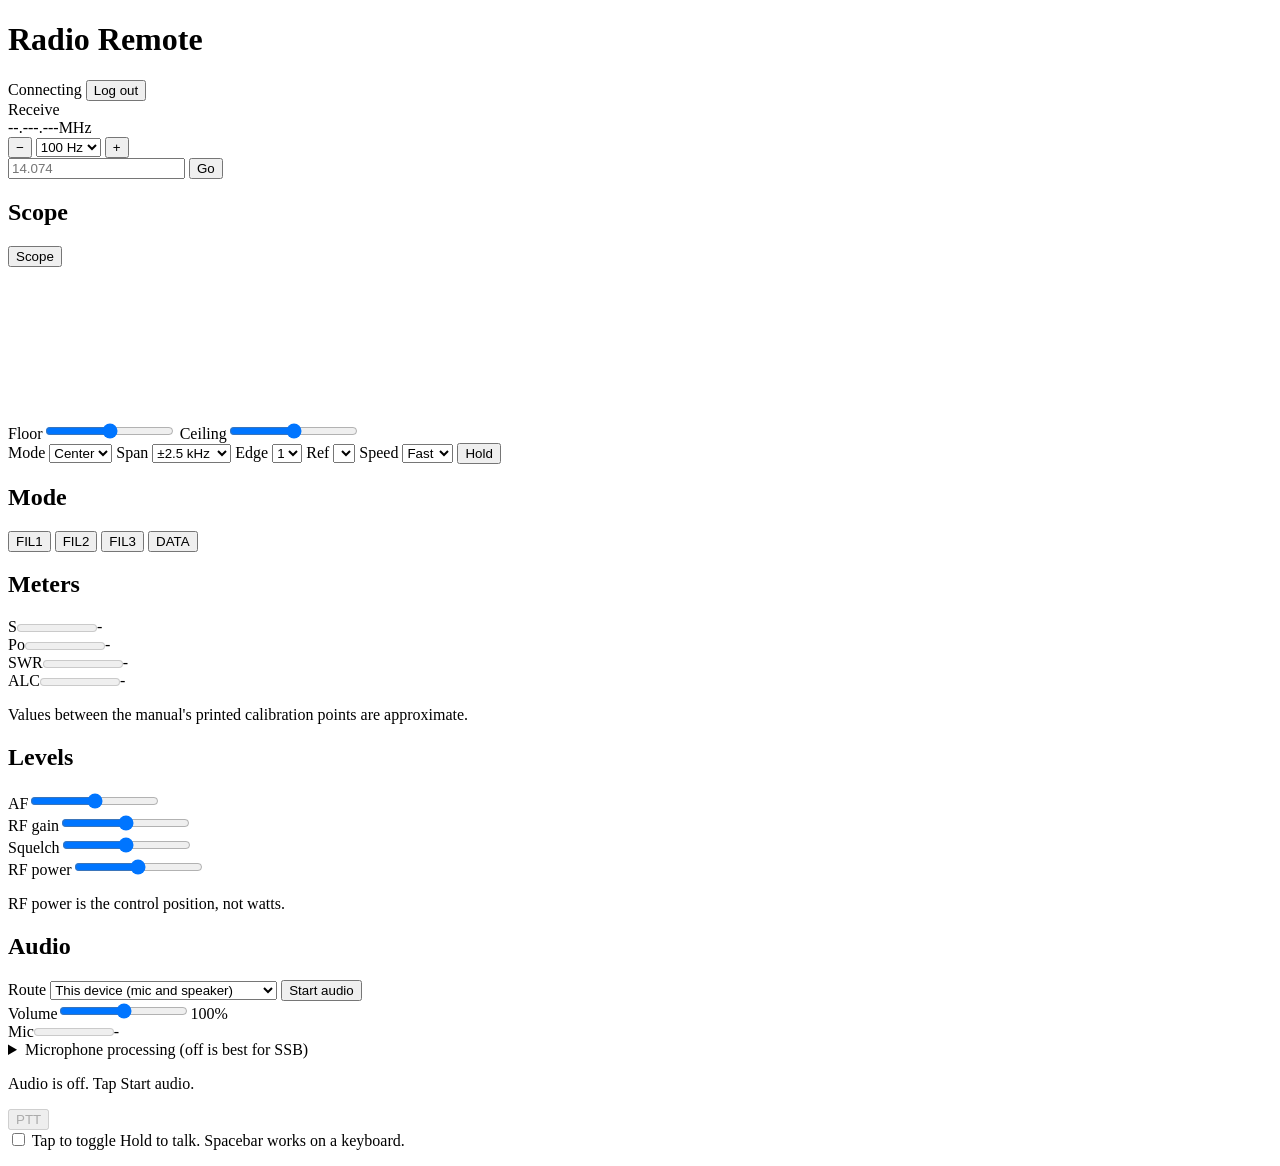
==== src/radio_web_remote/static/index.html @ 19b1ce09 "ui: browser audio with receive player, mic capture and routing choice AudioWorklet player with an 80" ====
<!doctype html>
<html lang="en">
<head>
  <meta charset="utf-8">
  <meta name="viewport" content="width=device-width, initial-scale=1, viewport-fit=cover">
  <meta name="theme-color" content="#0f2a4f">
  <meta name="apple-mobile-web-app-capable" content="yes">
  <title>Radio Remote</title>
  <link rel="stylesheet" href="/static/css/app.css">
  <link rel="stylesheet" href="/static/css/radio.css">
  <script type="module" src="/static/js/app.js"></script>
</head>
<body>
  <header class="bar">
    <h1 id="title">Radio Remote</h1>
    <span class="pill" id="link" data-state="connecting">Connecting</span>
    <span class="spacer"></span>
    <span class="who" id="who"></span>
    <button type="button" id="logout" class="small">Log out</button>
  </header>

  <div class="txbar" id="txbar" data-state="rx" role="status" aria-live="assertive">
    <span id="txtext">Receive</span>
  </div>

  <main class="grid">
    <section class="panel span2" aria-label="Frequency">
      <div class="freq" id="freq" tabindex="0" role="slider" aria-label="Frequency, drag left or right to tune"
           aria-valuetext="">
        <span id="freqtext">--.---.---</span><span class="unit">MHz</span>
      </div>
      <div class="row tune">
        <button type="button" id="down" aria-label="Tune down one step">&#8722;</button>
        <select id="step" aria-label="Tuning step">
          <option value="10">10 Hz</option>
          <option value="100" selected>100 Hz</option>
          <option value="1000">1 kHz</option>
          <option value="5000">5 kHz</option>
          <option value="10000">10 kHz</option>
        </select>
        <button type="button" id="up" aria-label="Tune up one step">+</button>
        <form id="direct" class="row grow">
          <input id="entry" inputmode="decimal" autocomplete="off" placeholder="14.074" aria-label="Frequency in MHz">
          <button type="submit">Go</button>
        </form>
      </div>
      <div class="row bands" id="bands" aria-label="Bands"></div>
    </section>

    <section class="panel span2 scope-panel" aria-label="Spectrum scope" data-feature="scope">
      <div class="row">
        <h2 class="grow">Scope <span class="muted small" id="scope-edges"></span></h2>
        <button type="button" id="scope-toggle" aria-pressed="false">Scope</button>
      </div>
      <div id="scope-body" class="hidden">
        <canvas id="spectrum" class="spectrum" aria-label="Spectrum, tap to tune"></canvas>
        <canvas id="waterfall" class="waterfall" aria-label="Waterfall, tap to tune"></canvas>
        <div class="row scale">
          <label for="scope-floor">Floor</label><input type="range" id="scope-floor" min="0" max="95">
          <label for="scope-ceiling">Ceiling</label><input type="range" id="scope-ceiling" min="5" max="100">
        </div>
        <div class="row wrap scope-controls" id="scope-controls">
          <label>Mode <select id="sc-mode" data-scope="mode"><option value="center">Center</option><option value="fixed">Fixed</option></select></label>
          <label class="sc-center">Span <select id="sc-span" data-scope="span">
            <option value="2500">&#177;2.5 kHz</option><option value="5000">&#177;5 kHz</option>
            <option value="10000">&#177;10 kHz</option><option value="25000">&#177;25 kHz</option>
            <option value="50000">&#177;50 kHz</option><option value="100000">&#177;100 kHz</option>
            <option value="250000">&#177;250 kHz</option><option value="500000">&#177;500 kHz</option></select></label>
          <label class="sc-fixed">Edge <select id="sc-edge" data-scope="edge"><option value="1">1</option><option value="2">2</option><option value="3">3</option></select></label>
          <label>Ref <select id="sc-ref" data-scope="ref"></select></label>
          <label>Speed <select id="sc-speed" data-scope="speed"><option value="fast">Fast</option><option value="mid">Mid</option><option value="slow">Slow</option></select></label>
          <button type="button" id="sc-hold" aria-pressed="false">Hold</button>
          <span class="muted small" id="sc-note"></span>
        </div>
      </div>
    </section>

    <section class="panel" aria-label="Mode and filter">
      <h2>Mode</h2>
      <div class="row wrap" id="modes"></div>
      <div class="row" id="filters" data-feature="filter">
        <button type="button" data-filter="1">FIL1</button>
        <button type="button" data-filter="2">FIL2</button>
        <button type="button" data-filter="3">FIL3</button>
        <button type="button" id="data" data-feature="data_mode" aria-pressed="false">DATA</button>
      </div>
    </section>

    <section class="panel" aria-label="Meters">
      <h2>Meters</h2>
      <div class="meter" data-feature="meter_s"><label for="m-s">S</label><meter id="m-s" min="0" max="241" low="0" high="120" optimum="0"></meter><span id="m-s-t">-</span></div>
      <div class="meter" data-feature="meter_po"><label for="m-po">Po</label><meter id="m-po" min="0" max="255"></meter><span id="m-po-t">-</span></div>
      <div class="meter" data-feature="meter_swr"><label for="m-swr">SWR</label><meter id="m-swr" min="0" max="255" low="48" high="80" optimum="0"></meter><span id="m-swr-t">-</span></div>
      <div class="meter" data-feature="meter_alc"><label for="m-alc">ALC</label><meter id="m-alc" min="0" max="255" high="120" optimum="0"></meter><span id="m-alc-t">-</span></div>
      <p class="muted small">Values between the manual's printed calibration points are approximate.</p>
    </section>

    <section class="panel" aria-label="Levels">
      <h2>Levels</h2>
      <div class="level" data-feature="level_af"><label for="l-af">AF</label><input type="range" id="l-af" min="0" max="255" data-level="af"><span id="l-af-t"></span></div>
      <div class="level" data-feature="level_rf_gain"><label for="l-rf_gain">RF gain</label><input type="range" id="l-rf_gain" min="0" max="255" data-level="rf_gain"><span id="l-rf_gain-t"></span></div>
      <div class="level" data-feature="level_squelch"><label for="l-squelch">Squelch</label><input type="range" id="l-squelch" min="0" max="255" data-level="squelch"><span id="l-squelch-t"></span></div>
      <div class="level" data-feature="level_rf_power"><label for="l-rf_power">RF power</label><input type="range" id="l-rf_power" min="0" max="255" data-level="rf_power"><span id="l-rf_power-t"></span></div>
      <p class="muted small">RF power is the control position, not watts.</p>
    </section>

    <section class="panel" aria-label="Audio">
      <h2>Audio</h2>
      <div class="row wrap">
        <label class="inline">Route <select id="au-mode">
          <option value="remote">This device (mic and speaker)</option>
          <option value="monitor">Listen only</option>
          <option value="host">Radio computer's mic and speaker</option>
        </select></label>
        <button type="button" id="au-start" class="primary">Start audio</button>
      </div>
      <div class="level"><label for="au-vol">Volume</label><input type="range" id="au-vol" min="0" max="200" value="100"><span id="au-vol-t">100%</span></div>
      <div class="meter"><label for="au-mic">Mic</label><meter id="au-mic" min="-60" max="0" low="-12" high="-3" optimum="-20" value="-60"></meter><span id="au-mic-t">-</span></div>
      <details>
        <summary>Microphone processing (off is best for SSB)</summary>
        <label class="check"><input type="checkbox" id="au-ec"> Echo cancellation</label>
        <label class="check"><input type="checkbox" id="au-ns"> Noise suppression</label>
        <label class="check"><input type="checkbox" id="au-agc"> Automatic gain</label>
        <p class="muted small">Changes apply the next time you start audio.</p>
      </details>
      <p class="muted small" id="au-status">Audio is off. Tap Start audio.</p>
    </section>

    <section class="panel ptt-panel" aria-label="Transmit">
      <button type="button" class="ptt" id="ptt" aria-pressed="false" disabled>PTT</button>
      <div class="row">
        <label class="check"><input type="checkbox" id="toggle"> Tap to toggle</label>
        <span class="muted small" id="ptthint">Hold to talk. Spacebar works on a keyboard.</span>
      </div>
      <p class="error" id="msg" role="alert"></p>
    </section>
  </main>
</body>
</html>
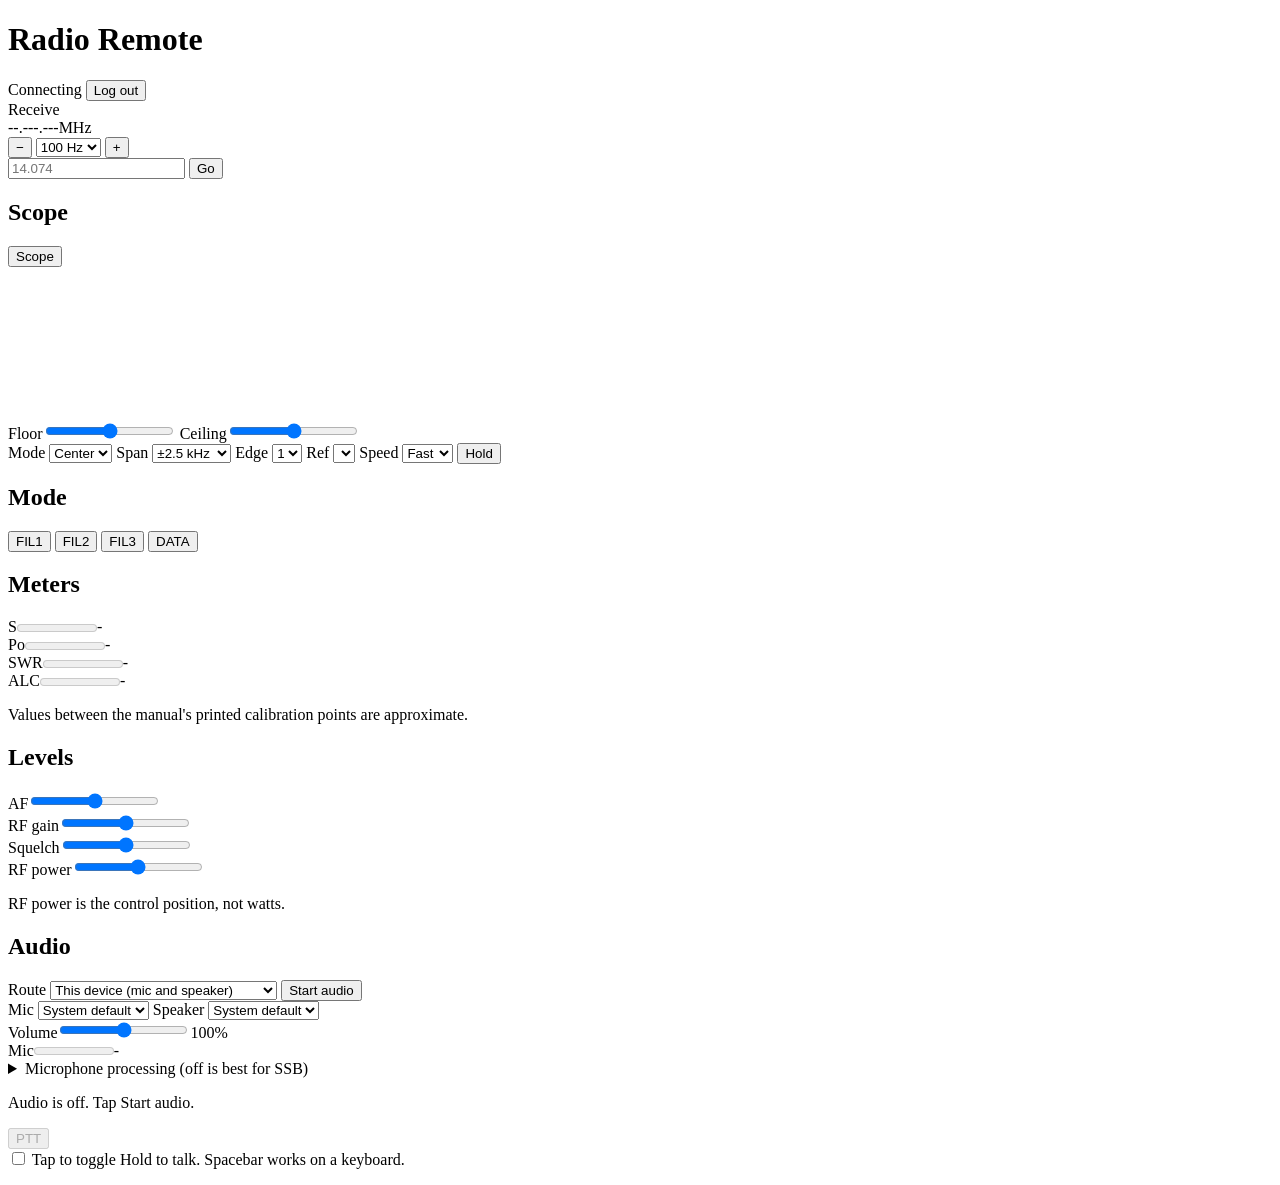
==== commit ef0a7fa4: "ui: choose mic and speaker; show receive level Found on the maintainer's Mac: the system default inp" ====
--- a/src/radio_web_remote/static/index.html
+++ b/src/radio_web_remote/static/index.html
@@ -114,6 +114,10 @@
         </select></label>
         <button type="button" id="au-start" class="primary">Start audio</button>
       </div>
+      <div class="row wrap devices">
+        <label class="inline">Mic <select id="au-mic-dev"><option value="">System default</option></select></label>
+        <label class="inline" id="au-spk-wrap">Speaker <select id="au-spk-dev"><option value="">System default</option></select></label>
+      </div>
       <div class="level"><label for="au-vol">Volume</label><input type="range" id="au-vol" min="0" max="200" value="100"><span id="au-vol-t">100%</span></div>
       <div class="meter"><label for="au-mic">Mic</label><meter id="au-mic" min="-60" max="0" low="-12" high="-3" optimum="-20" value="-60"></meter><span id="au-mic-t">-</span></div>
       <details>
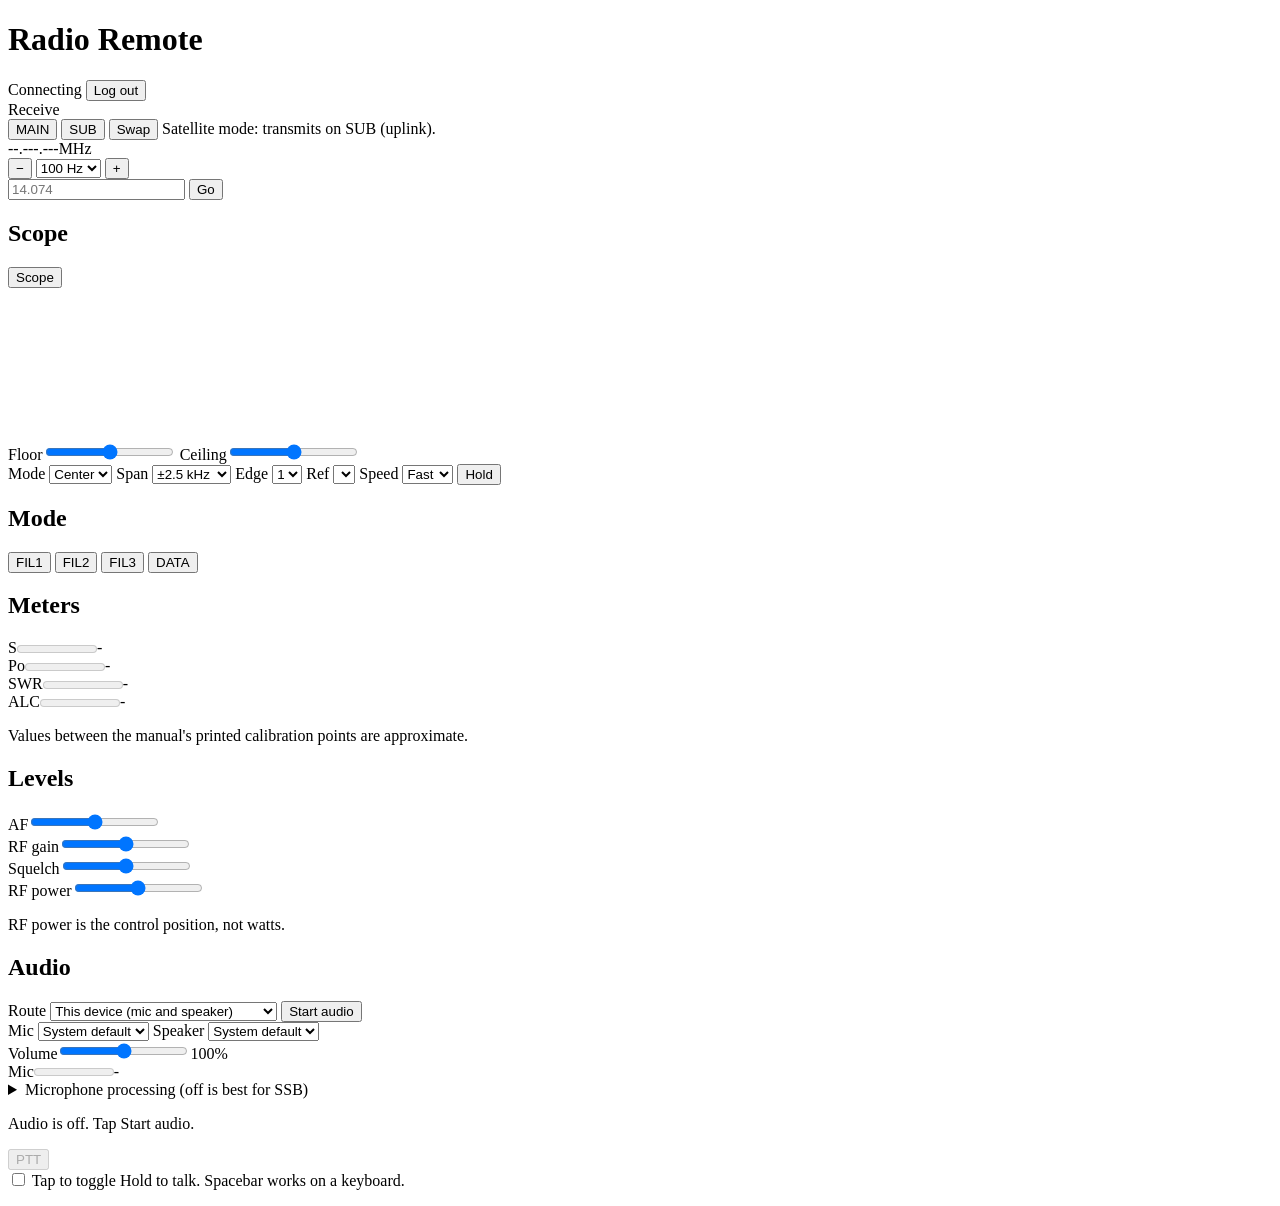
==== commit dfe1f9e0: "icom: IC-9700 table with MAIN/SUB, satellite mode and band-following scope - ic9700.py from Icom's C" ====
--- a/src/radio_web_remote/static/index.html
+++ b/src/radio_web_remote/static/index.html
@@ -5,6 +5,10 @@
   <meta name="viewport" content="width=device-width, initial-scale=1, viewport-fit=cover">
   <meta name="theme-color" content="#0f2a4f">
   <meta name="apple-mobile-web-app-capable" content="yes">
+  <meta name="mobile-web-app-capable" content="yes">
+  <meta name="apple-mobile-web-app-title" content="Radio">
+  <link rel="manifest" href="/static/manifest.json">
+  <link rel="apple-touch-icon" href="/static/icons/apple-touch-icon.png">
   <title>Radio Remote</title>
   <link rel="stylesheet" href="/static/css/app.css">
   <link rel="stylesheet" href="/static/css/radio.css">
@@ -25,6 +29,12 @@
 
   <main class="grid">
     <section class="panel span2" aria-label="Frequency">
+      <div class="row" id="bandsel" data-feature="main_sub" role="group" aria-label="Band the controls act on">
+        <button type="button" data-band="main" aria-pressed="false">MAIN</button>
+        <button type="button" data-band="sub" aria-pressed="false">SUB</button>
+        <button type="button" id="band-swap" aria-label="Swap MAIN and SUB">Swap</button>
+        <span class="muted small hidden" id="satnote">Satellite mode: transmits on SUB (uplink).</span>
+      </div>
       <div class="freq" id="freq" tabindex="0" role="slider" aria-label="Frequency, drag left or right to tune"
            aria-valuetext="">
         <span id="freqtext">--.---.---</span><span class="unit">MHz</span>
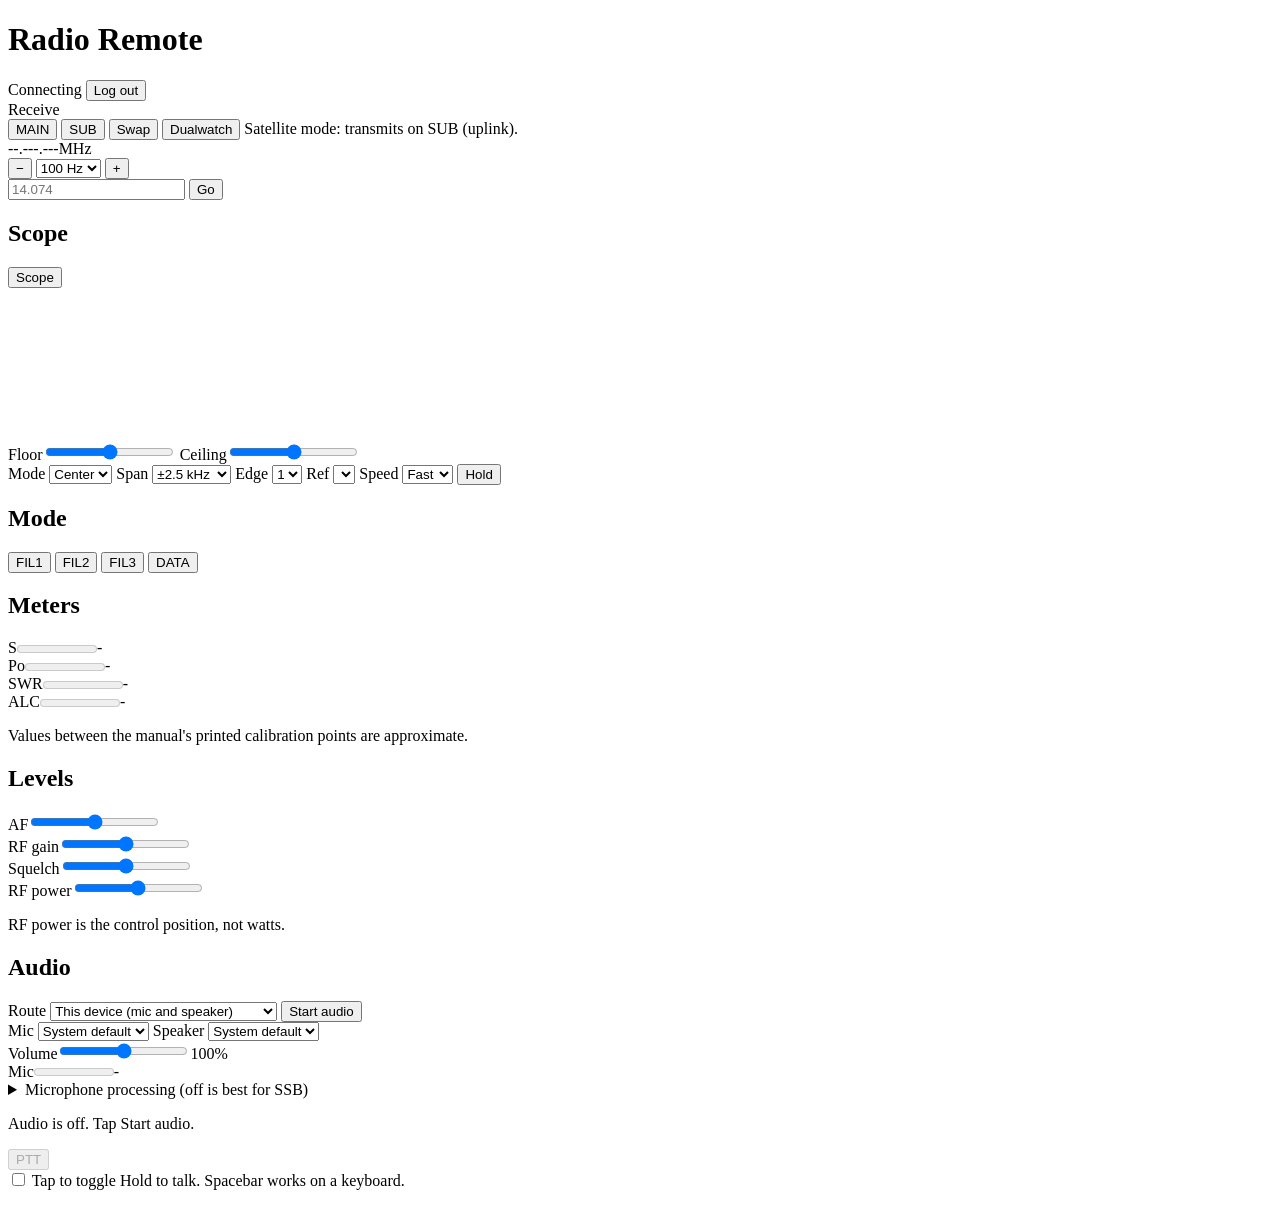
==== commit fcb77cc6: "icom: IC-9700 hardware pass (firmware 1.50); the selected band transmits; Dualwatch Hardware (docs/h" ====
--- a/src/radio_web_remote/static/index.html
+++ b/src/radio_web_remote/static/index.html
@@ -33,6 +33,7 @@
         <button type="button" data-band="main" aria-pressed="false">MAIN</button>
         <button type="button" data-band="sub" aria-pressed="false">SUB</button>
         <button type="button" id="band-swap" aria-label="Swap MAIN and SUB">Swap</button>
+        <button type="button" id="band-dw" aria-pressed="false" title="SUB receiver on or off">Dualwatch</button>
         <span class="muted small hidden" id="satnote">Satellite mode: transmits on SUB (uplink).</span>
       </div>
       <div class="freq" id="freq" tabindex="0" role="slider" aria-label="Frequency, drag left or right to tune"
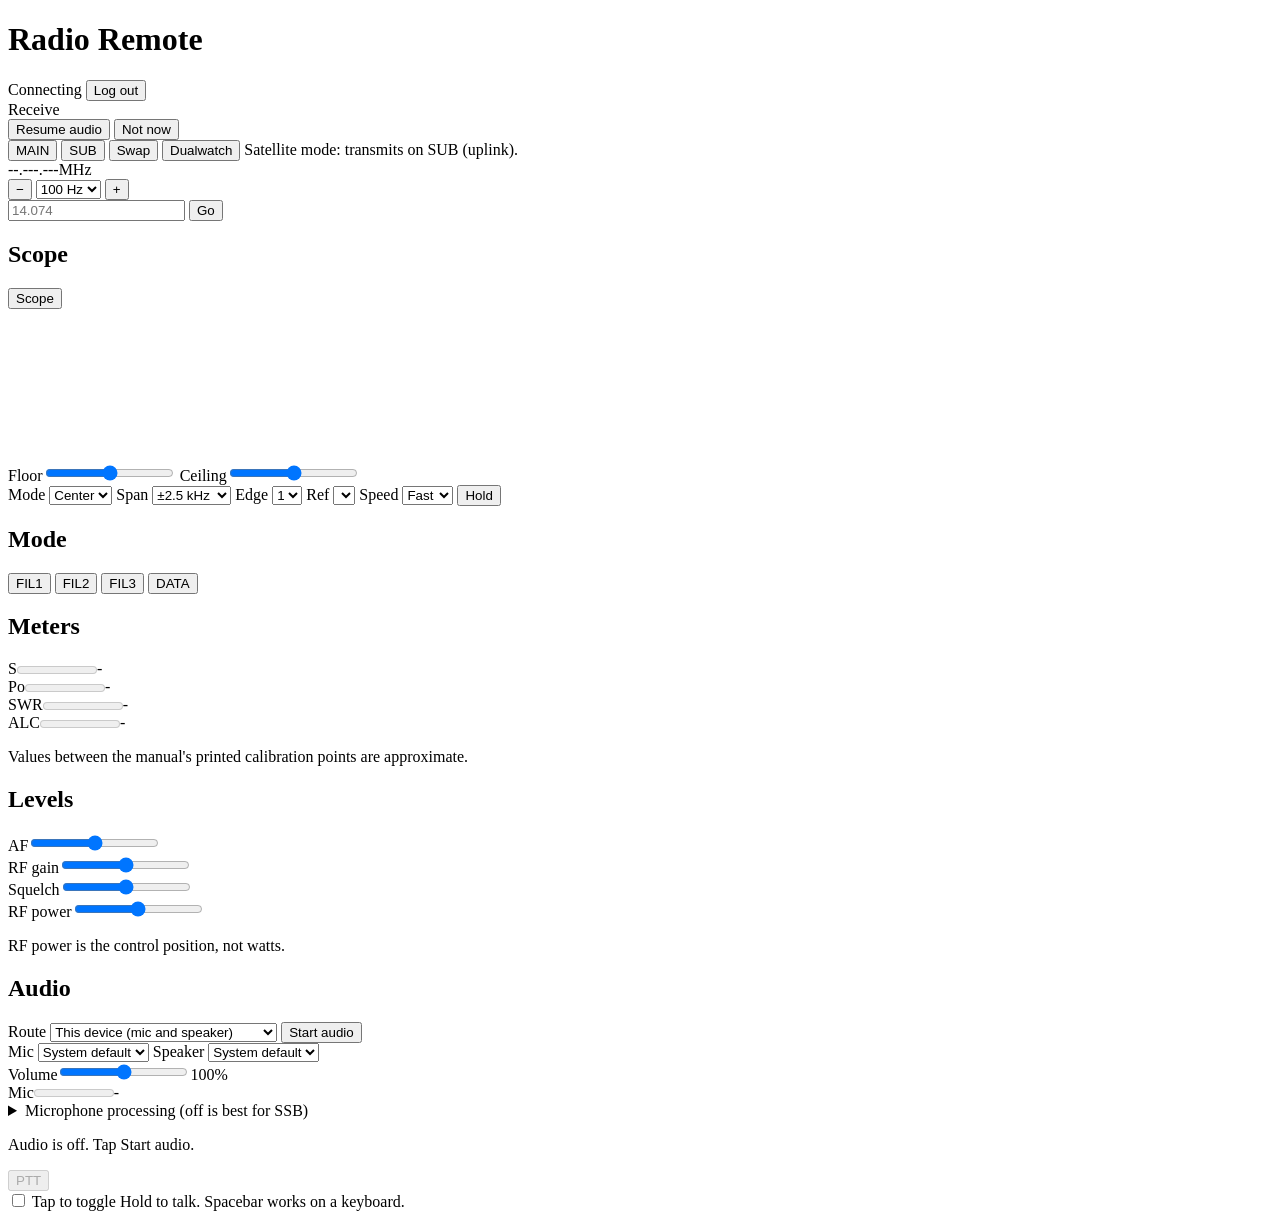
==== commit f5f1d034: "ui: Resume audio after the page or home-screen app is reopened The page remembers the audio route an" ====
--- a/src/radio_web_remote/static/index.html
+++ b/src/radio_web_remote/static/index.html
@@ -25,6 +25,11 @@
 
   <div class="txbar" id="txbar" data-state="rx" role="status" aria-live="assertive">
     <span id="txtext">Receive</span>
+  </div>
+
+  <div class="resume hidden" id="au-resume-bar">
+    <button type="button" id="au-resume" class="primary">Resume audio</button>
+    <button type="button" id="au-resume-no" class="small">Not now</button>
   </div>
 
   <main class="grid">
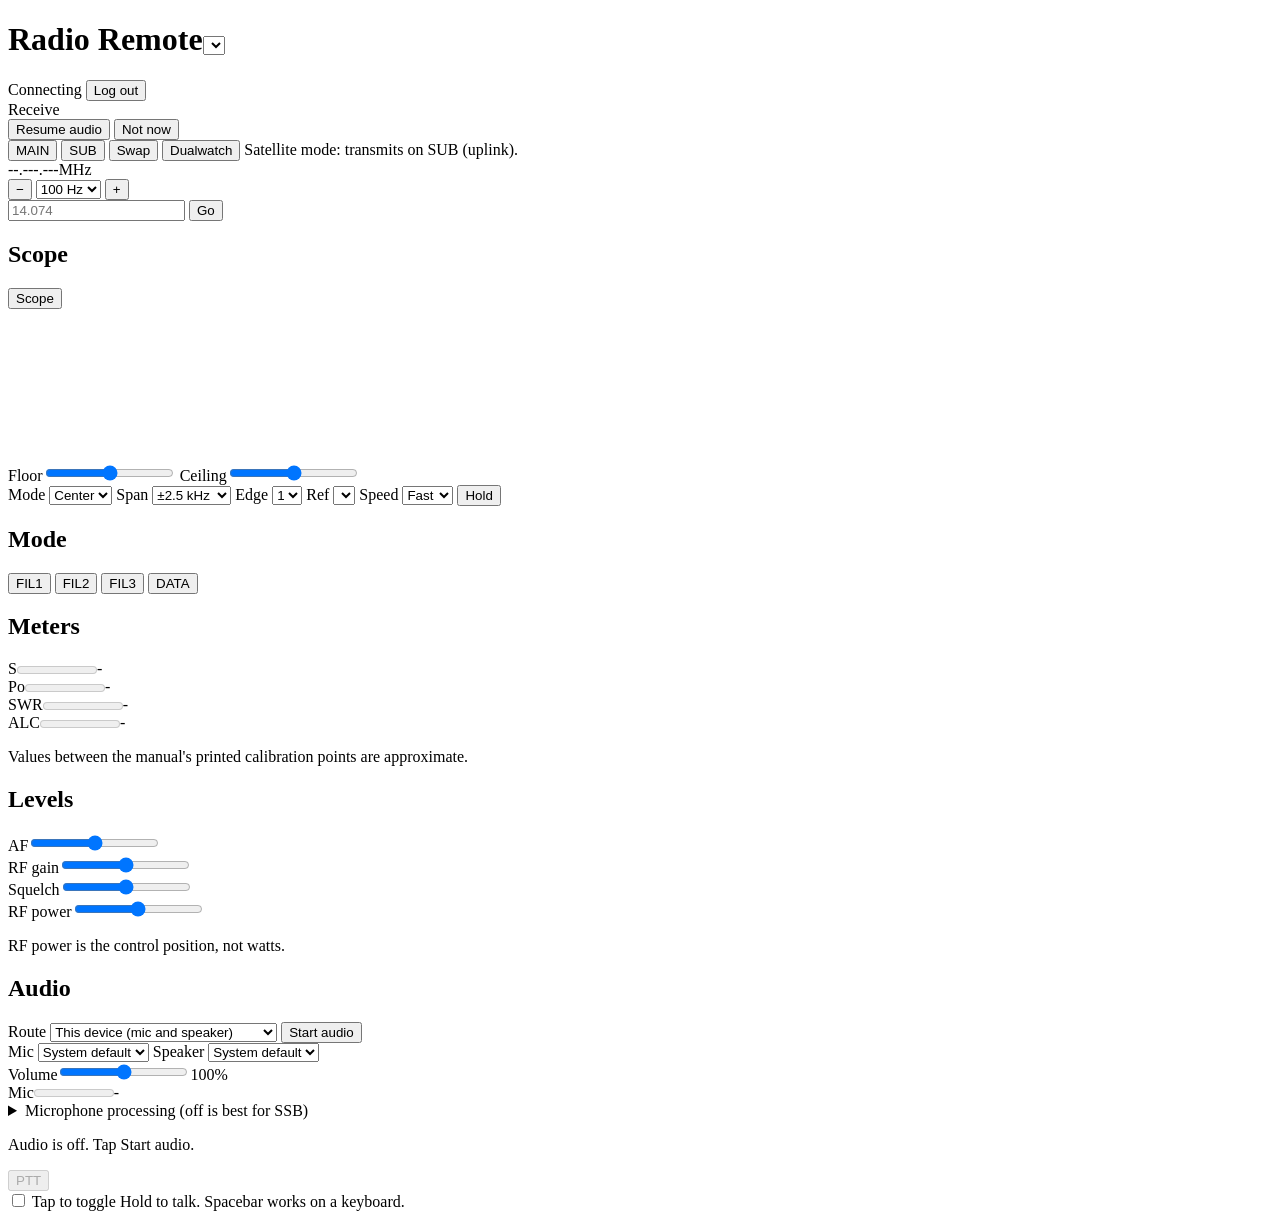
==== commit 3155bddc: "Radio menu for servers with more than one radio; revalidate static files With two or more radios, th" ====
--- a/src/radio_web_remote/static/index.html
+++ b/src/radio_web_remote/static/index.html
@@ -16,7 +16,7 @@
 </head>
 <body>
   <header class="bar">
-    <h1 id="title">Radio Remote</h1>
+    <h1><span id="title">Radio Remote</span><select id="radio-pick" class="hidden" aria-label="Radio"></select></h1>
     <span class="pill" id="link" data-state="connecting">Connecting</span>
     <span class="spacer"></span>
     <span class="who" id="who"></span>
@@ -25,6 +25,7 @@
 
   <div class="txbar" id="txbar" data-state="rx" role="status" aria-live="assertive">
     <span id="txtext">Receive</span>
+    <span id="txlevel" class="small" aria-hidden="true"></span>
   </div>
 
   <div class="resume hidden" id="au-resume-bar">
